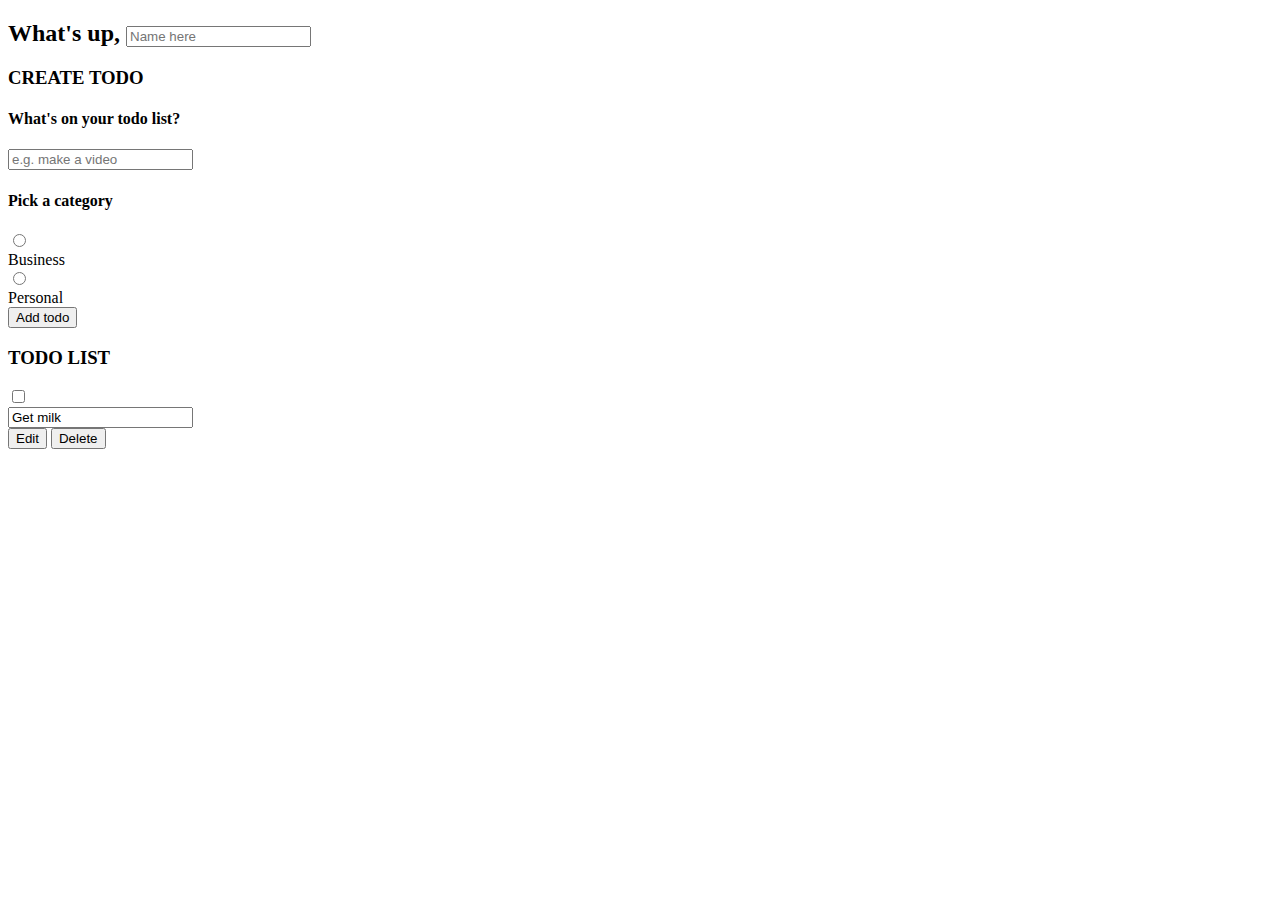
==== TodoList-app-with-LocalStorage/index.html @ 73b790d8 "created necessary files and structured html file for the project which includes 3 sections along wit" ====
<!DOCTYPE html>
<html lang="en">
<head>
    <meta charset="UTF-8">
    <meta name="viewport" content="width=device-width, initial-scale=1.0">
    <!-- Montserrat font -->
    <link rel="preconnect" href="https://fonts.googleapis.com">
    <link rel="preconnect" href="https://fonts.gstatic.com" crossorigin>
    <link href="https://fonts.googleapis.com/css2?family=Montserrat:wght@400;500;600;700;800&display=swap" rel="stylesheet">

    <title>Todo List with LocalStorage</title>
</head>
<body>
    <main class="app">
        <section class="greeting">
            <h2 class="title">
                What's up, <input type="text" name="" id="name" placeholder="Name here">
            </h2>
        </section>

        <section class="create-todo">
            <h3>CREATE TODO</h3>
            <form id="new-todo-forms">
                <h4>What's on your todo list?</h4>
                <input 
                    type="text" 
                    name="content" 
                    id="content" 
                    placeholder="e.g. make a video">
                <h4>Pick a category</h4>
                <div class="options">
                    <label>
                        <input 
                            type="radio" name="category" id="category" value="business">
                        <span class="bubble business"></span>
                        <div>Business</div>
                    </label>

                    <label>
                        <input 
                            type="radio" name="category" id="category" value="personal">
                        <span class="bubble personal"></span>
                        <div>Personal</div>
                    </label>
                </div>

                <input type="submit" value="Add todo">
            </form>
        </section>

        <section class="todo-list">
            <h3>TODO LIST</h3>
            <div class="list" id="todo-list">
                <div class="todo-item">
                    <label>
                        <input type="checkbox">
                        <span class="bubble personal"></span>
                    </label>

                    <div class="todo-content">
                        <input type="text" value="Get milk" readonly>
                    </div>

                    <div class="actions">
                        <button class="edit">Edit</button>
                        <button class="delete">Delete</button>
                    </div>
                </div>
            </div>
        </section>
    </main>
    
    <script src="main.js"></script>
</body>
</html>
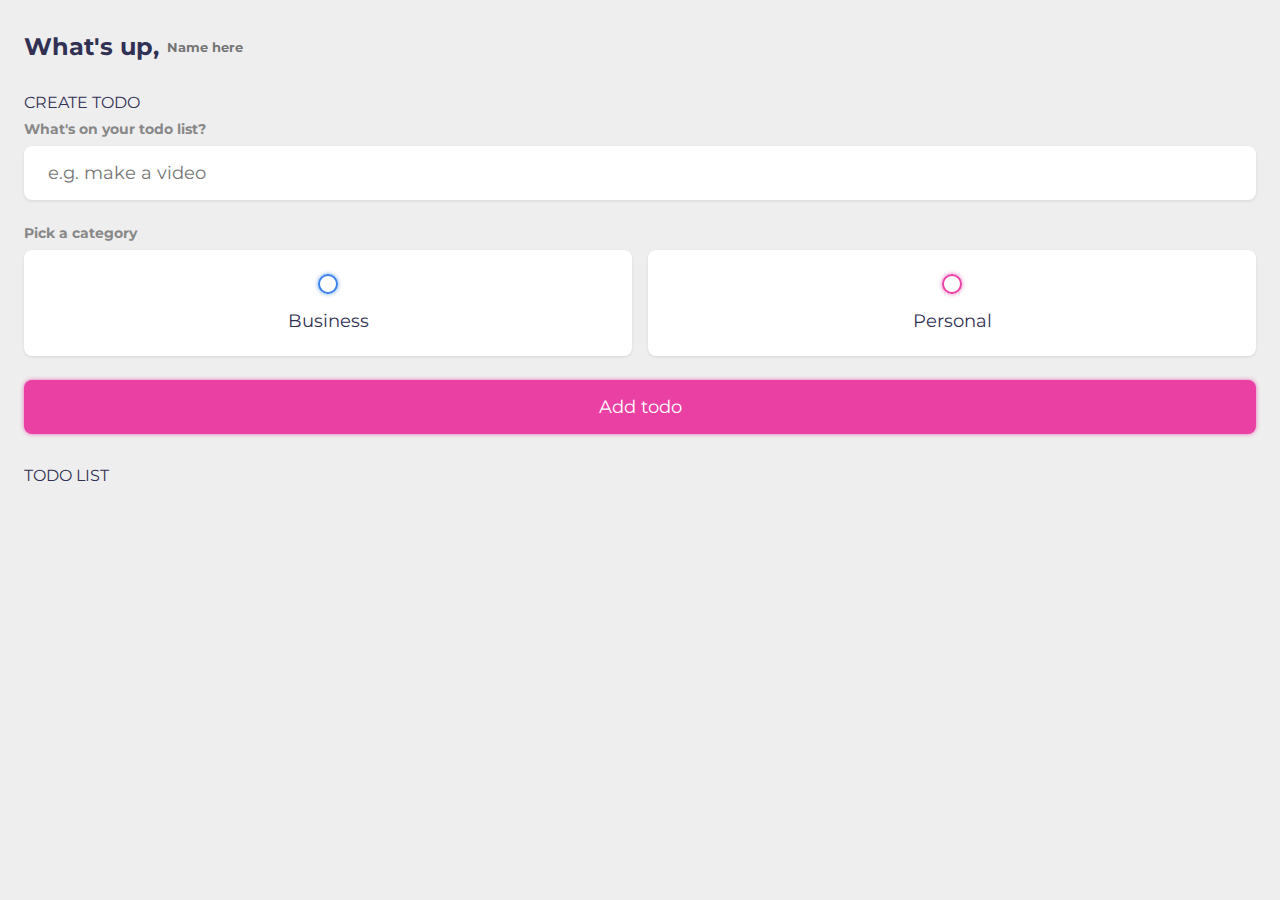
==== commit 1cc4e4fb: "added css and modified html" ====
--- a/TodoList-app-with-LocalStorage/index.html
+++ b/TodoList-app-with-LocalStorage/index.html
@@ -7,6 +7,8 @@
     <link rel="preconnect" href="https://fonts.googleapis.com">
     <link rel="preconnect" href="https://fonts.gstatic.com" crossorigin>
     <link href="https://fonts.googleapis.com/css2?family=Montserrat:wght@400;500;600;700;800&display=swap" rel="stylesheet">
+
+    <link rel="stylesheet" href="main.css">
 
     <title>Todo List with LocalStorage</title>
 </head>
@@ -51,7 +53,7 @@
         <section class="todo-list">
             <h3>TODO LIST</h3>
             <div class="list" id="todo-list">
-                <div class="todo-item">
+                <!-- <div class="todo-item done">
                     <label>
                         <input type="checkbox">
                         <span class="bubble personal"></span>
@@ -65,7 +67,7 @@
                         <button class="edit">Edit</button>
                         <button class="delete">Delete</button>
                     </div>
-                </div>
+                </div> -->
             </div>
         </section>
     </main>
--- a/TodoList-app-with-LocalStorage/main.css
+++ b/TodoList-app-with-LocalStorage/main.css
@@ -0,0 +1,233 @@
+
+:root {
+    --primary: #EA40A4;
+    --business: #3A82EE;
+    --personal: var(var(--primary));
+    --light: #EEE;
+    --grey: #888;
+    --dark: #313154;
+    --danger: #ff5b57;
+
+    --shadow: 0 1px 3px rgba(0, 0, 0, 0.1);
+
+    --business-glow: 0px 0px 4px rgba(58, 130, 238, 0.75);
+    --personal-glow: 0px 0px 4px rgba(234, 64, 164, 0.75);
+}
+
+* {
+    padding: 0;
+    margin: 0;
+    box-sizing: border-box;
+    font-family: 'Montserrat', sans-serif;
+}
+
+input:not([type='radio']):not([type='checkbox']), button {
+    appearance: none;
+    border: none;
+    outline: none;
+    background: none;
+    cursor: initial;
+}
+
+body {
+    background: var(--light);
+    color: var(--dark);
+}
+
+section {
+    margin-top: 2rem;
+    margin-bottom: 2rem;
+    padding-left: 1.5rem;
+    padding-right: 1.5rem;
+}
+
+h3 {
+    color: var(--dark);
+    font-size: 1rem;
+    font-weight: 400;
+    margin-bottom: 0.5rem;
+}
+
+h4 {
+    color: var(--grey);
+    font-size: 0.875rem;
+    font-weight: 700;
+    margin-bottom: 0.5rem;
+}
+
+.greeting .title {
+    display: flex;
+}
+
+.greeting .title input {
+    margin-left: 0.5rem;
+    flex: 1 1 0%;
+    min-width: 0;
+}
+
+.greeting .title,
+.greeting .title input {
+    color: var(--dark);
+    font-style: 1.5rem;
+    font-weight: 700;
+}
+
+.create-todo input[type='text'] {
+    display: block;
+    width: 100%;
+    font-size: 1.125rem;
+    padding: 1rem 1.5rem;
+    color: var(--dark);
+    background-color: #fff;
+    border-radius: 0.5rem;
+    box-shadow: var(--shadow);
+    margin-bottom: 1.5rem;
+}
+
+.create-todo .options {
+    display: grid;
+    grid-template-columns: repeat(2, 1fr);
+    grid-gap: 1rem;
+    margin-bottom: 1.5rem;
+}
+
+.create-todo .options label {
+    display: flex;
+    flex-direction: column;
+    align-items: center;
+    justify-content: center;
+    padding: 1.5rem;
+    background-color: #fff;
+    border-radius: 0.5rem;
+    box-shadow: var(--shadow);
+    cursor: pointer;
+}
+
+input[type='radio'],
+input[type='checkbox'] {
+    display: none;
+}
+
+.bubble {
+    display: flex;
+    align-items: center;
+    justify-content: center;
+    width: 20px;
+    height: 20px;
+    border-radius: 50%;
+    border: 2px solid var(--business);
+    box-shadow: var(--business-glow);
+}
+
+.bubble.personal {
+    border-color: var(--primary);
+    box-shadow: var(--personal-glow);
+}
+
+.bubble::after {
+    content: '';
+    display: block;
+    opacity: 0;
+    width: 0px;
+    height: 0px;
+    background-color: var(--business);
+    box-shadow: var(--business-glow);
+    border-radius: 50%;
+    transition: 0.2s ease-in-out;
+}
+
+.bubble.personal::after {
+    background-color: var(--primary);
+    box-shadow: var(--personal-glow);
+}
+
+input:checked ~ .bubble::after {
+    width: 10px;
+    height: 10px;
+    opacity: 1;
+}
+
+.create-todo .options label div {
+    color: var(--dark);
+    font-size: 1.123rem;
+    margin-top: 1rem;
+}
+
+.create-todo input[type='submit'] {
+    display: block;
+    width: 100%;
+    font-size: 1.125rem;
+    padding: 1rem 1.5rem;
+    color: #fff;
+    background-color: var(--primary);
+    border-radius: 0.5rem;
+    box-shadow: var(--personal-glow);
+    cursor: pointer;
+    transition: 0.2s ease-in-out;
+}
+
+.create-todo input[type='submit']:hover {
+    opacity: 1.75;
+}
+
+.todo-list .list {
+    margin: 1rem 0;
+}
+
+.todo-list .todo-item {
+    display: flex;
+    align-items: center;
+    background-color: #fff;
+    padding: 1rem;
+    border-radius: 0.5rem;
+    box-shadow: var(--shadow);
+    margin-bottom: 1rem;
+}
+
+.todo-item label {
+    display: block;
+    margin-right: 1rem;
+    cursor: pointer;
+}
+
+.todo-item .todo-content {
+    flex: 1 1 0%;
+}
+
+.todo-item .todo-content input {
+    color: var(--dark);
+    font-size: 1.125rem;
+}
+
+.todo-item .actions {
+    display: flex;
+    align-items: center;
+}
+
+.todo-item .actions button {
+    display: block;
+    padding: 0.5rem;
+    border-radius: 0.25rem;
+    color: #fff;
+    cursor: pointer;
+    transition: 2s ease-in-out;
+}
+
+.todo-item .actions button:hover {
+    opacity: 0.75;
+}
+
+.todo-item .actions .edit {
+    margin-right: 0.5rem;
+    background-color: var(--primary);
+}
+
+.todo-item .actions .delete {
+    margin-right: 0.5rem;
+    background-color: var(--danger);
+}
+
+.todo-item .todo-content input {
+    text-decoration: line-through;
+    color: var(--grey);
+}